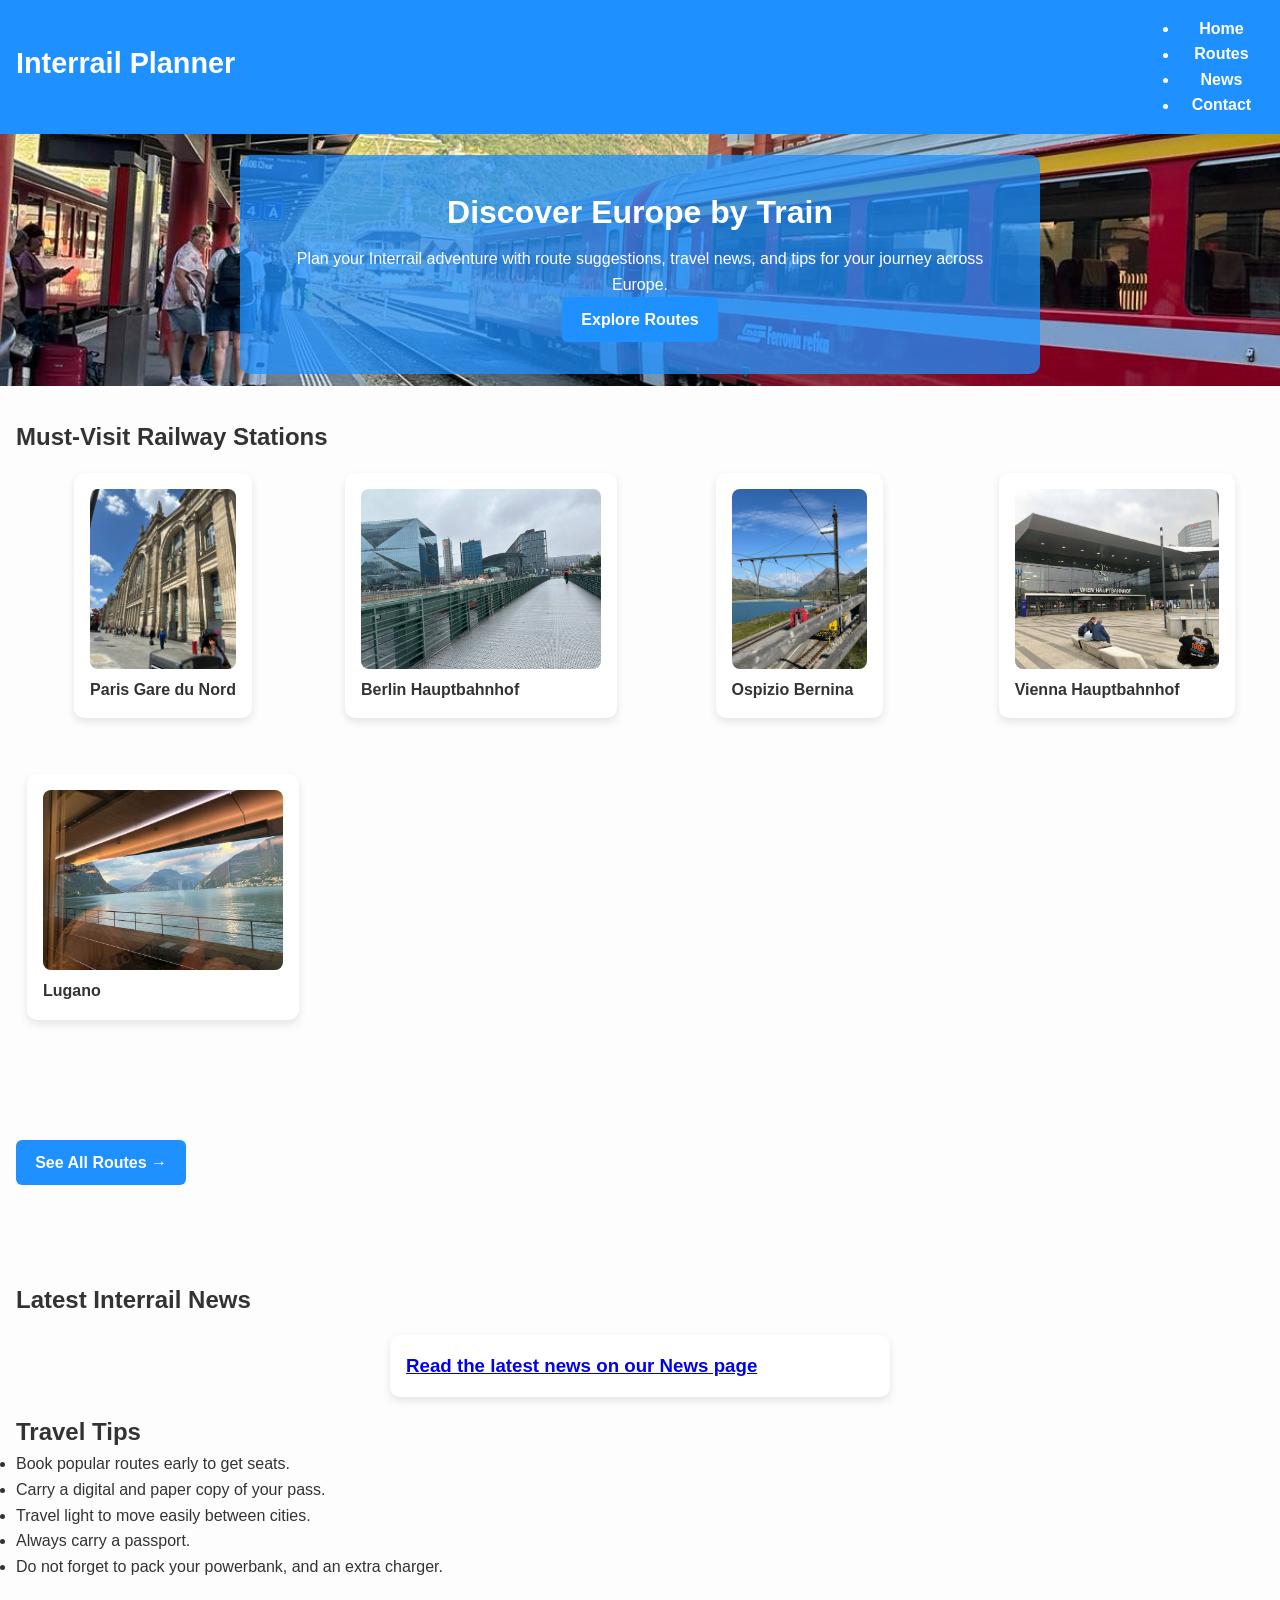
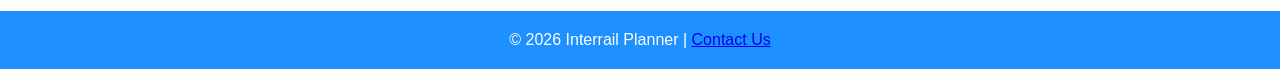
==== index.html @ d4a2d09e "m2" ====
<!DOCTYPE html>
<html lang="en">
<head>
  <meta charset="UTF-8">
  <meta name="viewport" content="width=device-width, initial-scale=1.0">
  <title>Interrail Planner - Home</title>
  <meta name="description" content="Plan your European adventure with Interrail Planner. Discover routes, news, and travel tips.">
  <link rel="icon" href="favicon.ico">
  <meta name="theme-color" content="#1e90ff">
  <link rel="stylesheet" href="css/style.css">
</head>
<body>
  <a href="#main" class="skip-link">Skip to main content</a>
  <!-- Header -->
  <header>
    <h1>Interrail Planner</h1>
    <button class="nav-toggle" aria-expanded="false" aria-controls="main-nav" aria-label="Open navigation menu">☰</button>
    <nav id="main-nav" aria-label="Main navigation">
      <ul>
        <li><a href="index.html" aria-current="page">Home</a></li>
        <li><a href="routes.html">Routes</a></li>
        <li><a href="news.html">News</a></li>
        <li><a href="contact.html">Contact</a></li>
      </ul>
    </nav>
  </header>

  <!-- Main content -->
  <main id="main">
    <!-- Hero Section -->
    <section class="hero">
      <img src="images/hero/hero_index.jpeg" alt="European train passing scenic landscape">
      <div class="hero-text">
        <h2>Discover Europe by Train</h2>
        <p>Plan your Interrail adventure with route suggestions, travel news, and tips for your journey across Europe.</p>
        <a href="routes.html" class="btn">Explore Routes</a>
      </div>
    </section>

    <!-- Must-Visit Stations Section -->
    <section class="featured-stations">
      <h2>Must-Visit Railway Stations</h2>

      <div class="station-grid">
        <article class="station-card card">
          <figure>
            <img src="images/stations/gare-du-nord.jpeg" alt="Paris Gare du Nord train hall with arched ceiling" loading="lazy">
            <figcaption><strong>Paris Gare du Nord</strong></figcaption>
          </figure>
        </article>

        <article class="station-card card">
          <figure>
            <img src="images/stations/berlin-hauptbahnhof.jpeg" alt="Berlin Hauptbahnhof modern glass facade" loading="lazy">
            <figcaption><strong>Berlin Hauptbahnhof</strong></figcaption>
          </figure>
        </article>

        <article class="station-card card">
          <figure>
            <img src="images/stations/ospizio-bernina.jpeg" alt="Ospizio Bernina mountain railway station in the Swiss Alps" loading="lazy">
            <figcaption><strong>Ospizio Bernina</strong></figcaption>
          </figure>
        </article>

        <article class="station-card card">
          <figure>
            <img src="images/stations/vienna-hauptbahnhof.jpeg" alt="Vienna Hauptbahnhof with modern glass canopy" loading="lazy">
            <figcaption><strong>Vienna Hauptbahnhof</strong></figcaption>
          </figure>
        </article>

        <article class="station-card card">
          <figure>
            <img src="images/stations/lugano.jpeg" alt="Lugano train station terraces with lake view" loading="lazy">
            <figcaption><strong>Lugano</strong></figcaption>
          </figure>
        </article>
      </div>

      <a href="routes.html" class="btn">See All Routes →</a>
    </section>

    <!-- Latest News Section -->
    <section class="latest-news">
      <h2>Latest Interrail News</h2>
      <!-- news cards moved to news.html; homepage links simply lead there -->
      <div class="card">
        <h3><a href="news.html">Read the latest news on our News page</a></h3>
      </div>
    </section>

    <!-- Quick Tips Section -->
    <section class="travel-tips">
      <h2>Travel Tips</h2>
      <ul>
        <li>Book popular routes early to get seats.</li>
        <li>Carry a digital and paper copy of your pass.</li>
        <li>Travel light to move easily between cities.</li>
        <li>Always carry a passport.</li>
        <li>Do not forget to pack your powerbank, and an extra charger.</li>
      </ul>
    </section>
  </main>

  <!-- Footer -->
  <footer>
    <p>© 2026 Interrail Planner | <a href="contact.html" class="footer-link">Contact Us</a></p>
  </footer>

  <!-- Site scripts -->
  <script src="js/news.js"></script>
</body>
</html>
---- css/style.css ----
/* ===============================
GLOBAL RESET
=============================== */

* {
  margin: 0;
  padding: 0;
  box-sizing: border-box;
}

html {
  font-family: Arial, sans-serif;
  font-size: 16px;
  scroll-behavior: smooth;
}

body {
  display: flex;
  flex-direction: column;
  min-height: 100vh;
  line-height: 1.6;
  color: #333;
  background: #fdfdfd;
}

main {
  flex: 1;
  padding: 0 1rem;
}

img {
  max-width: 100%;
  display: block;
}

/* ===============================
HEADER
=============================== */

header {
  background: #1e90ff;
  color: white;
  padding: 1rem;
  display: flex;
  flex-direction: column;
  align-items: center;
  text-align: center;
}

header h1 {
  font-size: 1.8rem;
  margin-bottom: .5rem;
  display: grid;
  gap: 1.5rem;
  grid-template-columns: 1fr;
  display: flex;
  gap: 1rem;
  flex-wrap: wrap;
  justify-content: center;
}

nav a {
  color: white;
  text-decoration: none;
  font-weight: bold;
  padding: .4rem .8rem;
  border-radius: 4px;
  transition: background .3s;
}

nav a:hover,
nav a:focus {
  background: #0f70d0;
}

/* ===============================
BURGER MENU (mobile only)
=============================== */

.burger {
  display: block;
  cursor: pointer;
  font-size: 1.5rem;
  margin-left: auto;
}

@media (min-width:768px) {
  .burger, .nav-toggle {
    display: none !important;
  }
}

/* ===============================
HERO SECTION
=============================== */

.hero {
  position: relative;
  display: grid;
  place-items: center;
  text-align: center;
  color: white;
  overflow: hidden;
  min-height: 28vh;
  margin-bottom: 1.5rem;
  width: 100vw;
  max-width: 100vw;
  margin-left: 50%;
  transform: translateX(-50%);
  padding: 0;
}

.hero img {
  position: absolute;
  inset: 0;
  width: 100%;
  height: 100%;
  object-fit: cover;
  border-radius: 0;
}

.hero-text {
  position: relative;
  background: rgba(30, 144, 255, 0.75);
  padding: 1rem 1.2rem;
  margin-top: 0.5rem;
  border-radius: 10px;
  width: 90%;
  max-width: 800px;
}

.hero h2 {
  font-size: 1.6rem;
  margin-bottom: .5rem;
}

.hero p {
  font-size: 1rem;
}

/* ===============================
CARDS
=============================== */

.card {
  background: white;
  border-radius: 10px;
  box-shadow: 0 4px 8px rgba(0,0,0,0.1);
  margin: 1rem auto;
  padding: 1rem;
  max-width: 500px;
  transition: transform .3s;
}

.card:hover {
  transform: translateY(-5px);
}

.card img {
  width: 100%;
  height: 180px;
  object-fit: cover;
  border-radius: 8px;
  margin-bottom: .5rem;
}

/* ===============================
CARD GRIDS (routes/news)
=============================== */

.card-grid {
  display: grid;
  gap: 1rem;
  grid-template-columns: 1fr; /* mobile first */
}

@media (min-width:768px) {
  .card-grid {
    grid-template-columns: repeat(2, 1fr);
  }
}

@media (min-width:1100px) {
  .card-grid {
    grid-template-columns: repeat(3, 1fr);
  }
}

/* ===============================
BUTTONS
=============================== */

.btn {
  display: inline-block;
  background: #1e90ff;
  color: white;
  padding: .6rem 1.2rem;
  border-radius: 6px;
  text-decoration: none;
  font-weight: bold;
}

.btn:hover,
.btn:focus {
  background: #0f70d0;
}

/* ===============================
MUST VISIT STATIONS
=============================== */

.featured-stations {
  margin-top: 2rem;
}

.featured-stations .btn {
  margin-top: 2.5rem;
  margin-bottom: 4rem;
}

.latest-news {
  margin-top: 2rem;
}

.station-grid {
  display: grid;
  gap: 1.5rem;
  grid-template-columns: 1fr;
  margin-bottom: 4rem;
}

.station-card {
  background: white;
  border-radius: 10px;
  box-shadow: 0 4px 8px rgba(0,0,0,0.1);
  overflow: hidden;
  transition: transform .3s, box-shadow .3s;
}

.station-card:hover {
  transform: translateY(-5px);
  box-shadow: 0 10px 20px rgba(0,0,0,0.15);
}

.station-card img {
  width: 100%;
  height: 180px;
  object-fit: cover;
}

.station-card h3 {
  padding: .8rem .8rem .2rem .8rem;
}

.station-card p {
  padding: 0 .8rem 1rem .8rem;
}

@media (min-width:768px) {
  .station-grid {
    grid-template-columns: repeat(2, 1fr);
  }
}

@media (min-width:1100px) {
  .station-grid {
    grid-template-columns: repeat(4, 1fr);
  }
}

/* ===============================
FORMS
=============================== */

form.card {
  display: flex;
  flex-direction: column;
  gap: .75rem;
}

input,
textarea {
  padding: .5rem;
  border: 1px solid #ccc;
  border-radius: 4px;
}

input:focus,
textarea:focus {
  outline: 2px solid #1e90ff;
}

/* ===============================
FOOTER
=============================== */

footer {
  background: #1e90ff;
  color: white;
  text-align: center;
  padding: 1rem;
  margin-top: 2rem;
}

/* ===============================
ACCESSIBILITY
=============================== */

.skip-link {
  position: absolute;
  left: -999px;
  top: 0;
  background: #1e90ff;
  color: white;
  padding: .5rem 1rem;
}

.skip-link:focus {
  left: 0;
}

/* ===============================
RESPONSIVE (mobile first)
=============================== */

@media (min-width:600px) {
  header {
    flex-direction: row;
    justify-content: space-between;
  }

  .hero-text {
    padding: 2rem;
  }

  .hero h2 {
    font-size: 2rem;
  }
}
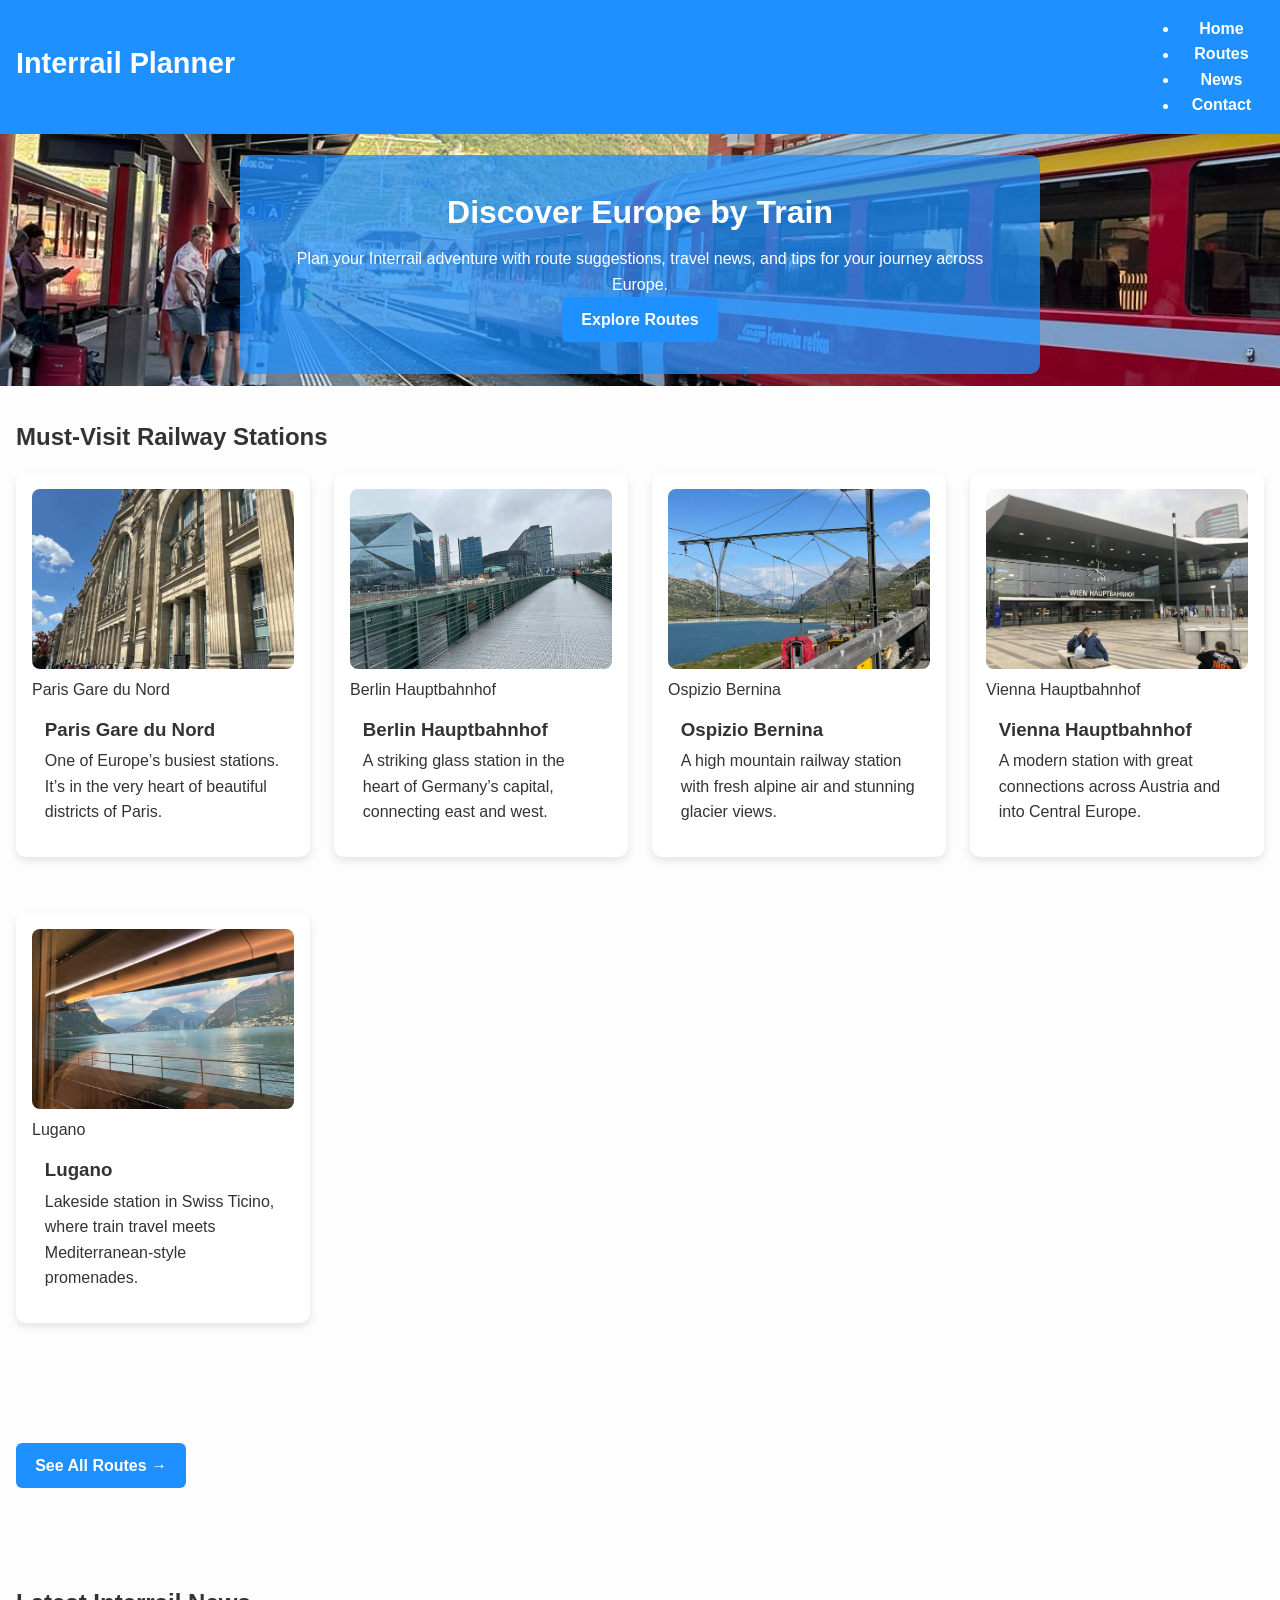
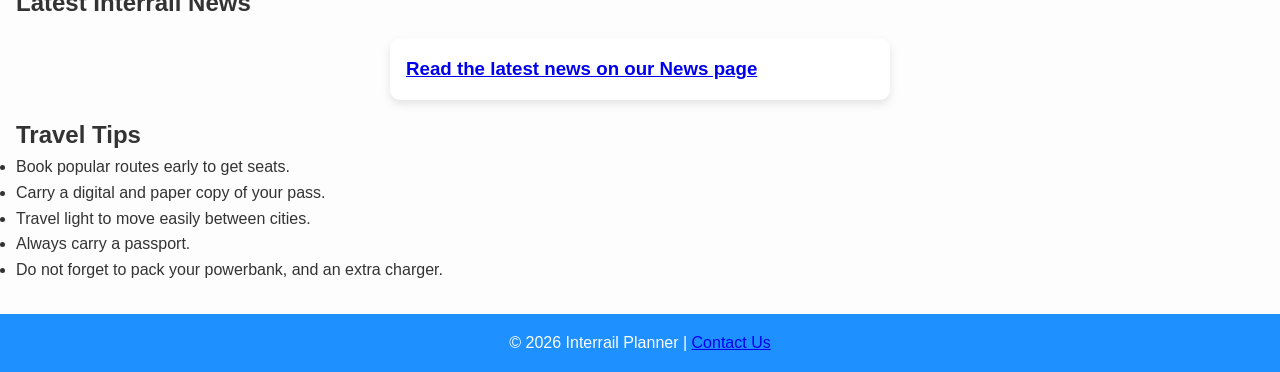
==== commit ee827bcf: "m" ====
--- a/index.html
+++ b/index.html
@@ -45,36 +45,46 @@
         <article class="station-card card">
           <figure>
             <img src="images/stations/gare-du-nord.jpeg" alt="Paris Gare du Nord train hall with arched ceiling" loading="lazy">
-            <figcaption><strong>Paris Gare du Nord</strong></figcaption>
+            <figcaption>Paris Gare du Nord</figcaption>
           </figure>
+          <h3>Paris Gare du Nord</h3>
+          <p>One of Europe’s busiest stations. It’s in the very heart of beautiful districts of Paris.</p>
         </article>
 
         <article class="station-card card">
           <figure>
             <img src="images/stations/berlin-hauptbahnhof.jpeg" alt="Berlin Hauptbahnhof modern glass facade" loading="lazy">
-            <figcaption><strong>Berlin Hauptbahnhof</strong></figcaption>
+            <figcaption>Berlin Hauptbahnhof</figcaption>
           </figure>
+          <h3>Berlin Hauptbahnhof</h3>
+          <p>A striking glass station in the heart of Germany’s capital, connecting east and west.</p>
         </article>
 
         <article class="station-card card">
           <figure>
             <img src="images/stations/ospizio-bernina.jpeg" alt="Ospizio Bernina mountain railway station in the Swiss Alps" loading="lazy">
-            <figcaption><strong>Ospizio Bernina</strong></figcaption>
+            <figcaption>Ospizio Bernina</figcaption>
           </figure>
+          <h3>Ospizio Bernina</h3>
+          <p>A high mountain railway station with fresh alpine air and stunning glacier views.</p>
         </article>
 
         <article class="station-card card">
           <figure>
             <img src="images/stations/vienna-hauptbahnhof.jpeg" alt="Vienna Hauptbahnhof with modern glass canopy" loading="lazy">
-            <figcaption><strong>Vienna Hauptbahnhof</strong></figcaption>
+            <figcaption>Vienna Hauptbahnhof</figcaption>
           </figure>
+          <h3>Vienna Hauptbahnhof</h3>
+          <p>A modern station with great connections across Austria and into Central Europe.</p>
         </article>
 
         <article class="station-card card">
           <figure>
             <img src="images/stations/lugano.jpeg" alt="Lugano train station terraces with lake view" loading="lazy">
-            <figcaption><strong>Lugano</strong></figcaption>
+            <figcaption>Lugano</figcaption>
           </figure>
+          <h3>Lugano</h3>
+          <p>Lakeside station in Swiss Ticino, where train travel meets Mediterranean-style promenades.</p>
         </article>
       </div>
 
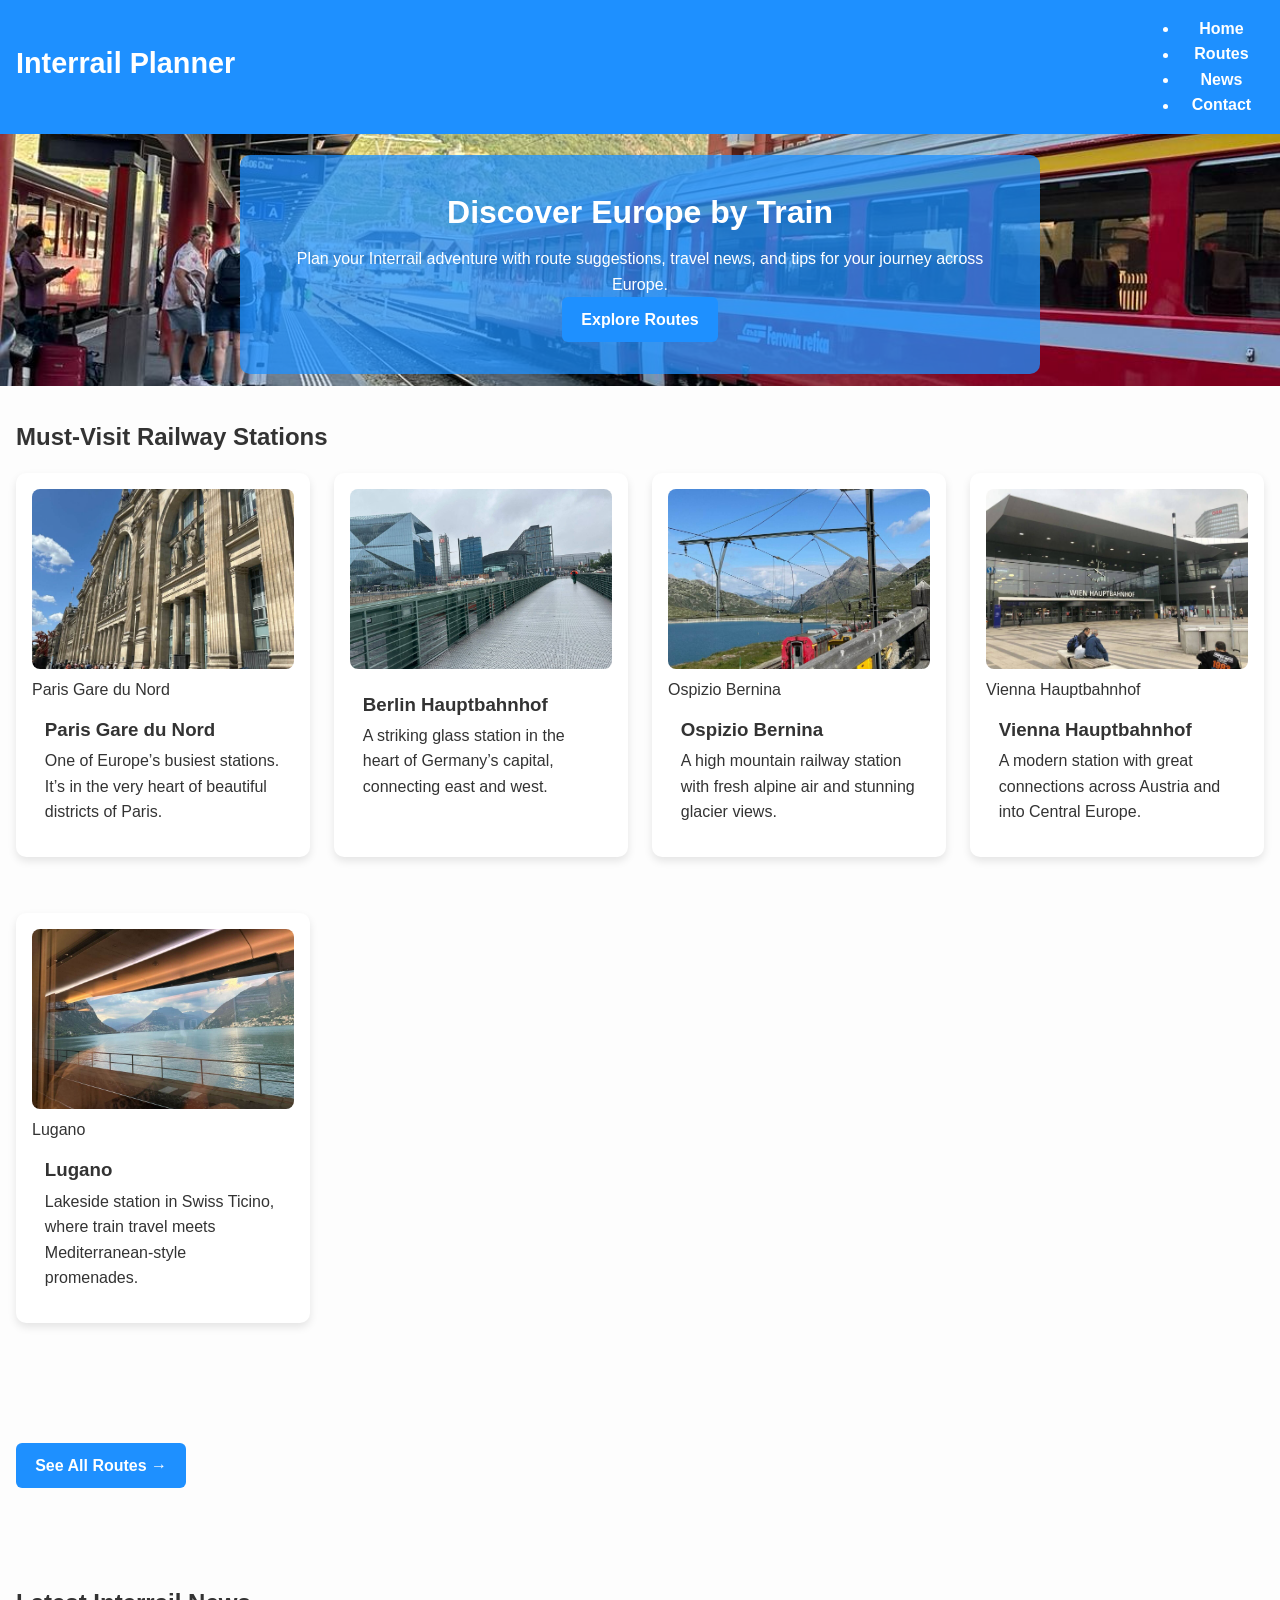
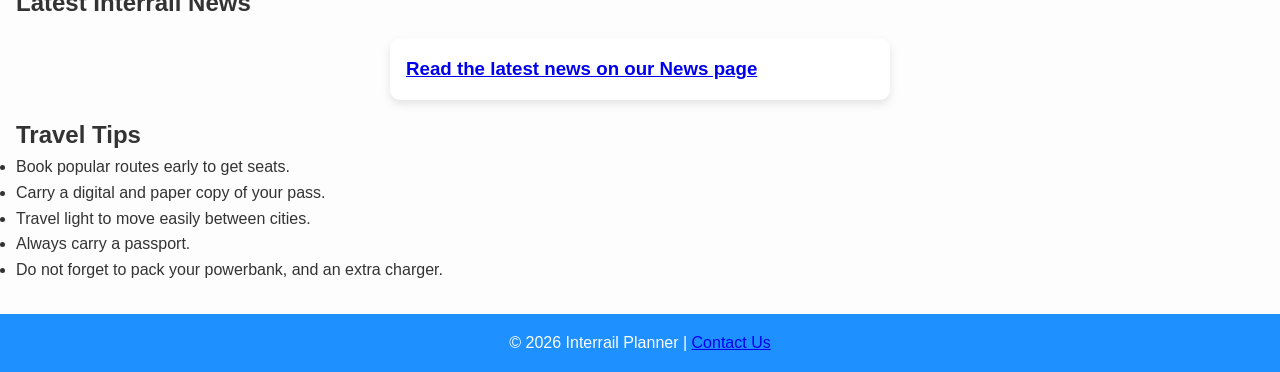
==== commit e97ade08: "m" ====
--- a/index.html
+++ b/index.html
@@ -54,7 +54,7 @@
         <article class="station-card card">
           <figure>
             <img src="images/stations/berlin-hauptbahnhof.jpeg" alt="Berlin Hauptbahnhof modern glass facade" loading="lazy">
-            <figcaption>Berlin Hauptbahnhof</figcaption>
+            
           </figure>
           <h3>Berlin Hauptbahnhof</h3>
           <p>A striking glass station in the heart of Germany’s capital, connecting east and west.</p>
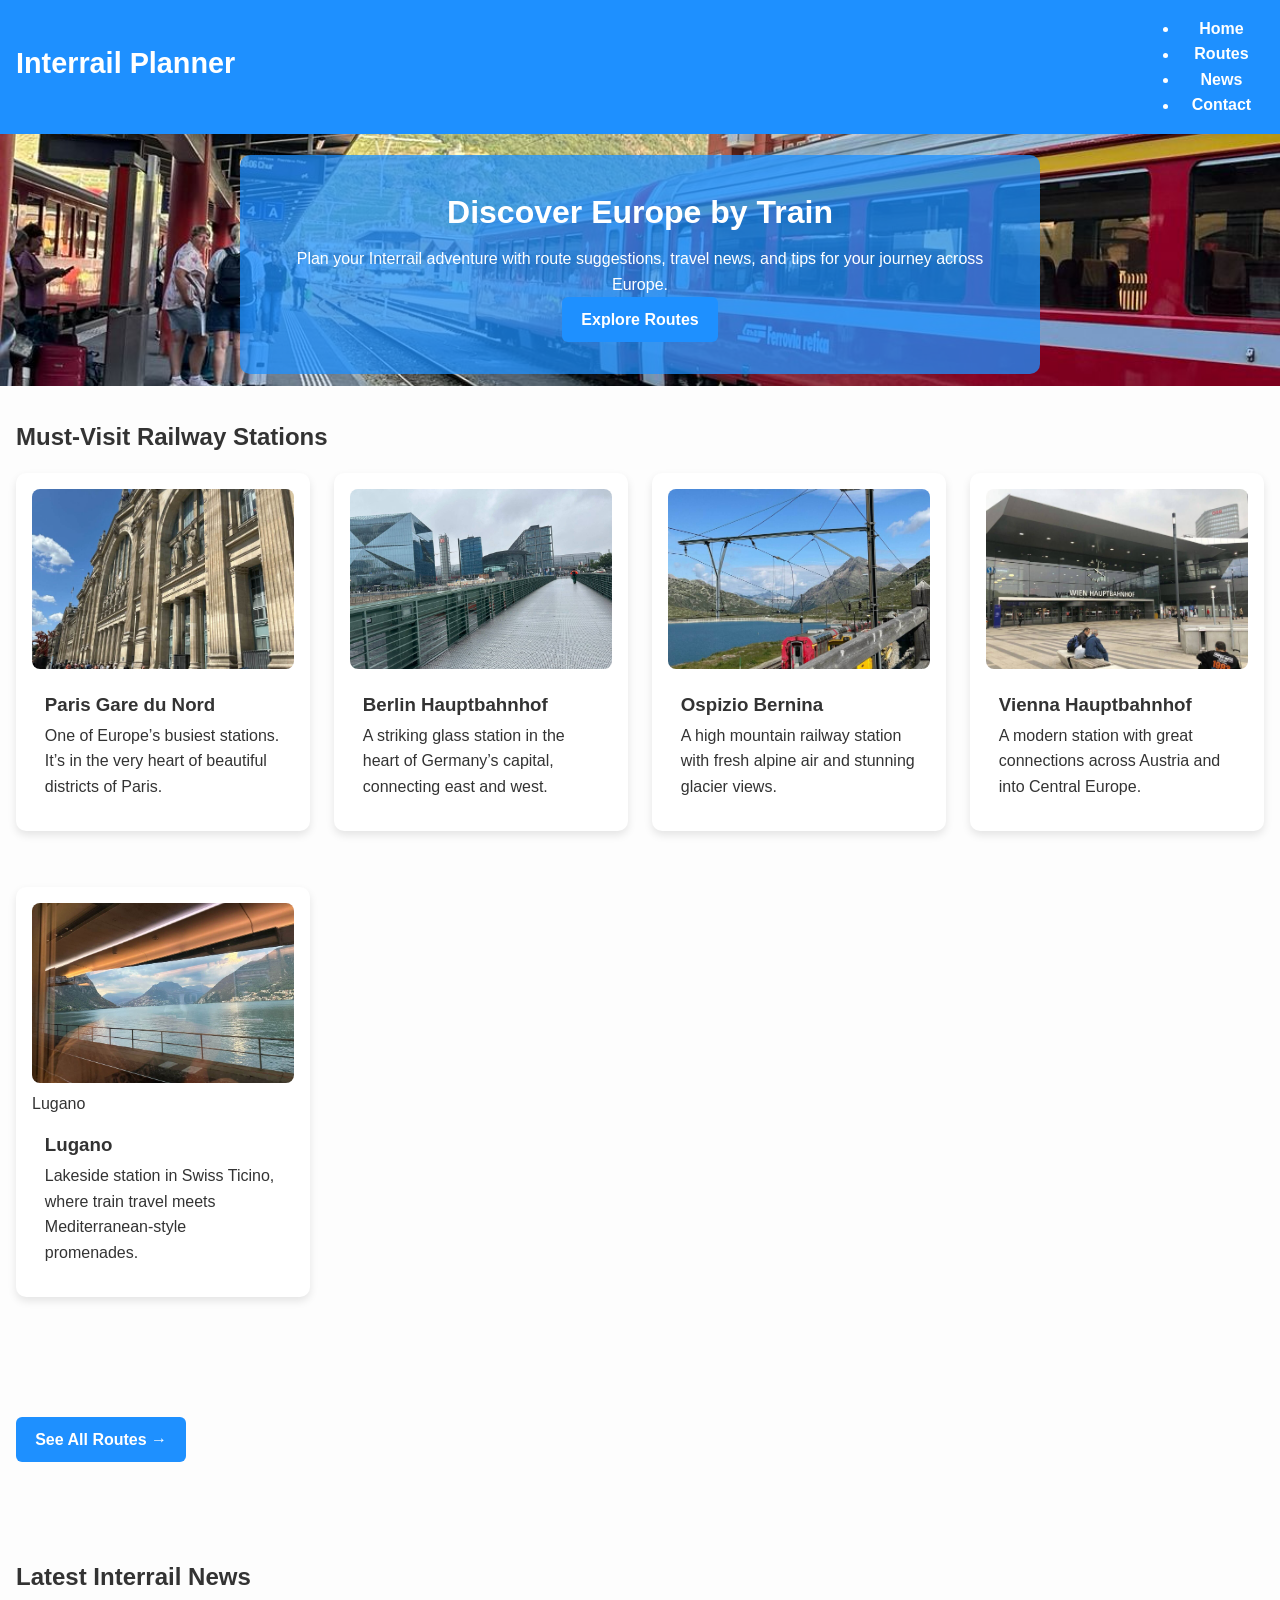
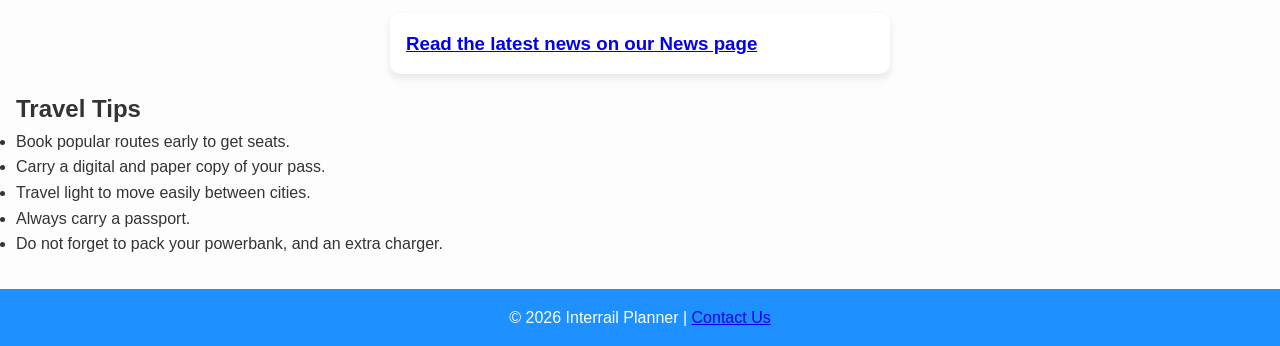
==== commit 35c91bda: "removed figcaption" ====
--- a/index.html
+++ b/index.html
@@ -45,7 +45,7 @@
         <article class="station-card card">
           <figure>
             <img src="images/stations/gare-du-nord.jpeg" alt="Paris Gare du Nord train hall with arched ceiling" loading="lazy">
-            <figcaption>Paris Gare du Nord</figcaption>
+            
           </figure>
           <h3>Paris Gare du Nord</h3>
           <p>One of Europe’s busiest stations. It’s in the very heart of beautiful districts of Paris.</p>
@@ -63,7 +63,7 @@
         <article class="station-card card">
           <figure>
             <img src="images/stations/ospizio-bernina.jpeg" alt="Ospizio Bernina mountain railway station in the Swiss Alps" loading="lazy">
-            <figcaption>Ospizio Bernina</figcaption>
+            
           </figure>
           <h3>Ospizio Bernina</h3>
           <p>A high mountain railway station with fresh alpine air and stunning glacier views.</p>
@@ -72,7 +72,7 @@
         <article class="station-card card">
           <figure>
             <img src="images/stations/vienna-hauptbahnhof.jpeg" alt="Vienna Hauptbahnhof with modern glass canopy" loading="lazy">
-            <figcaption>Vienna Hauptbahnhof</figcaption>
+            
           </figure>
           <h3>Vienna Hauptbahnhof</h3>
           <p>A modern station with great connections across Austria and into Central Europe.</p>
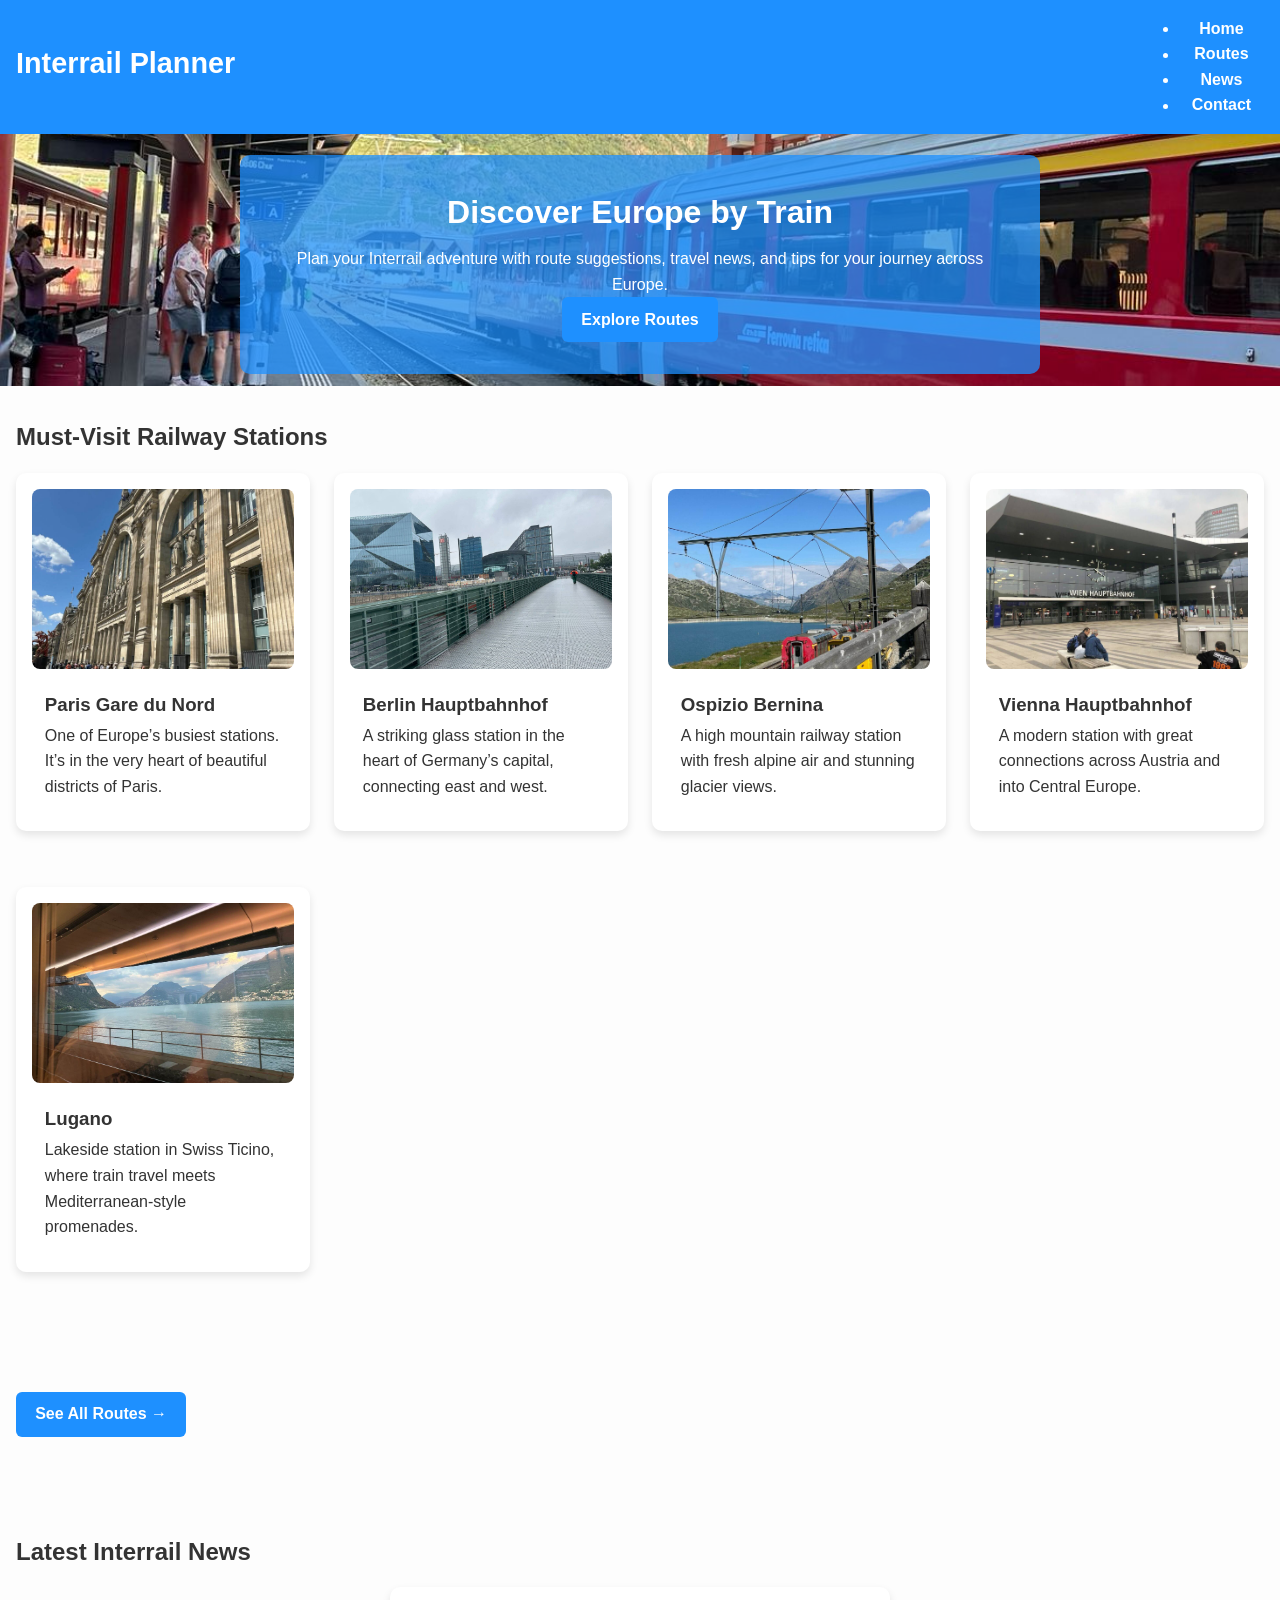
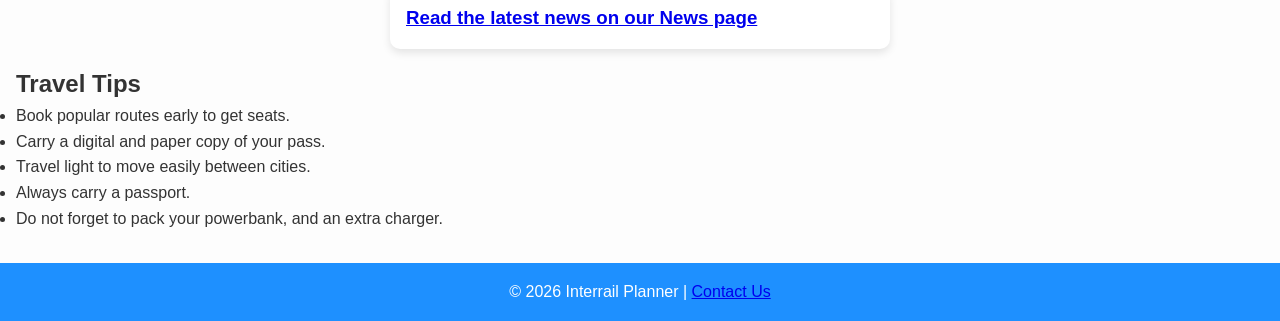
==== commit 40f68bc9: "m2" ====
--- a/index.html
+++ b/index.html
@@ -81,7 +81,7 @@
         <article class="station-card card">
           <figure>
             <img src="images/stations/lugano.jpeg" alt="Lugano train station terraces with lake view" loading="lazy">
-            <figcaption>Lugano</figcaption>
+            
           </figure>
           <h3>Lugano</h3>
           <p>Lakeside station in Swiss Ticino, where train travel meets Mediterranean-style promenades.</p>
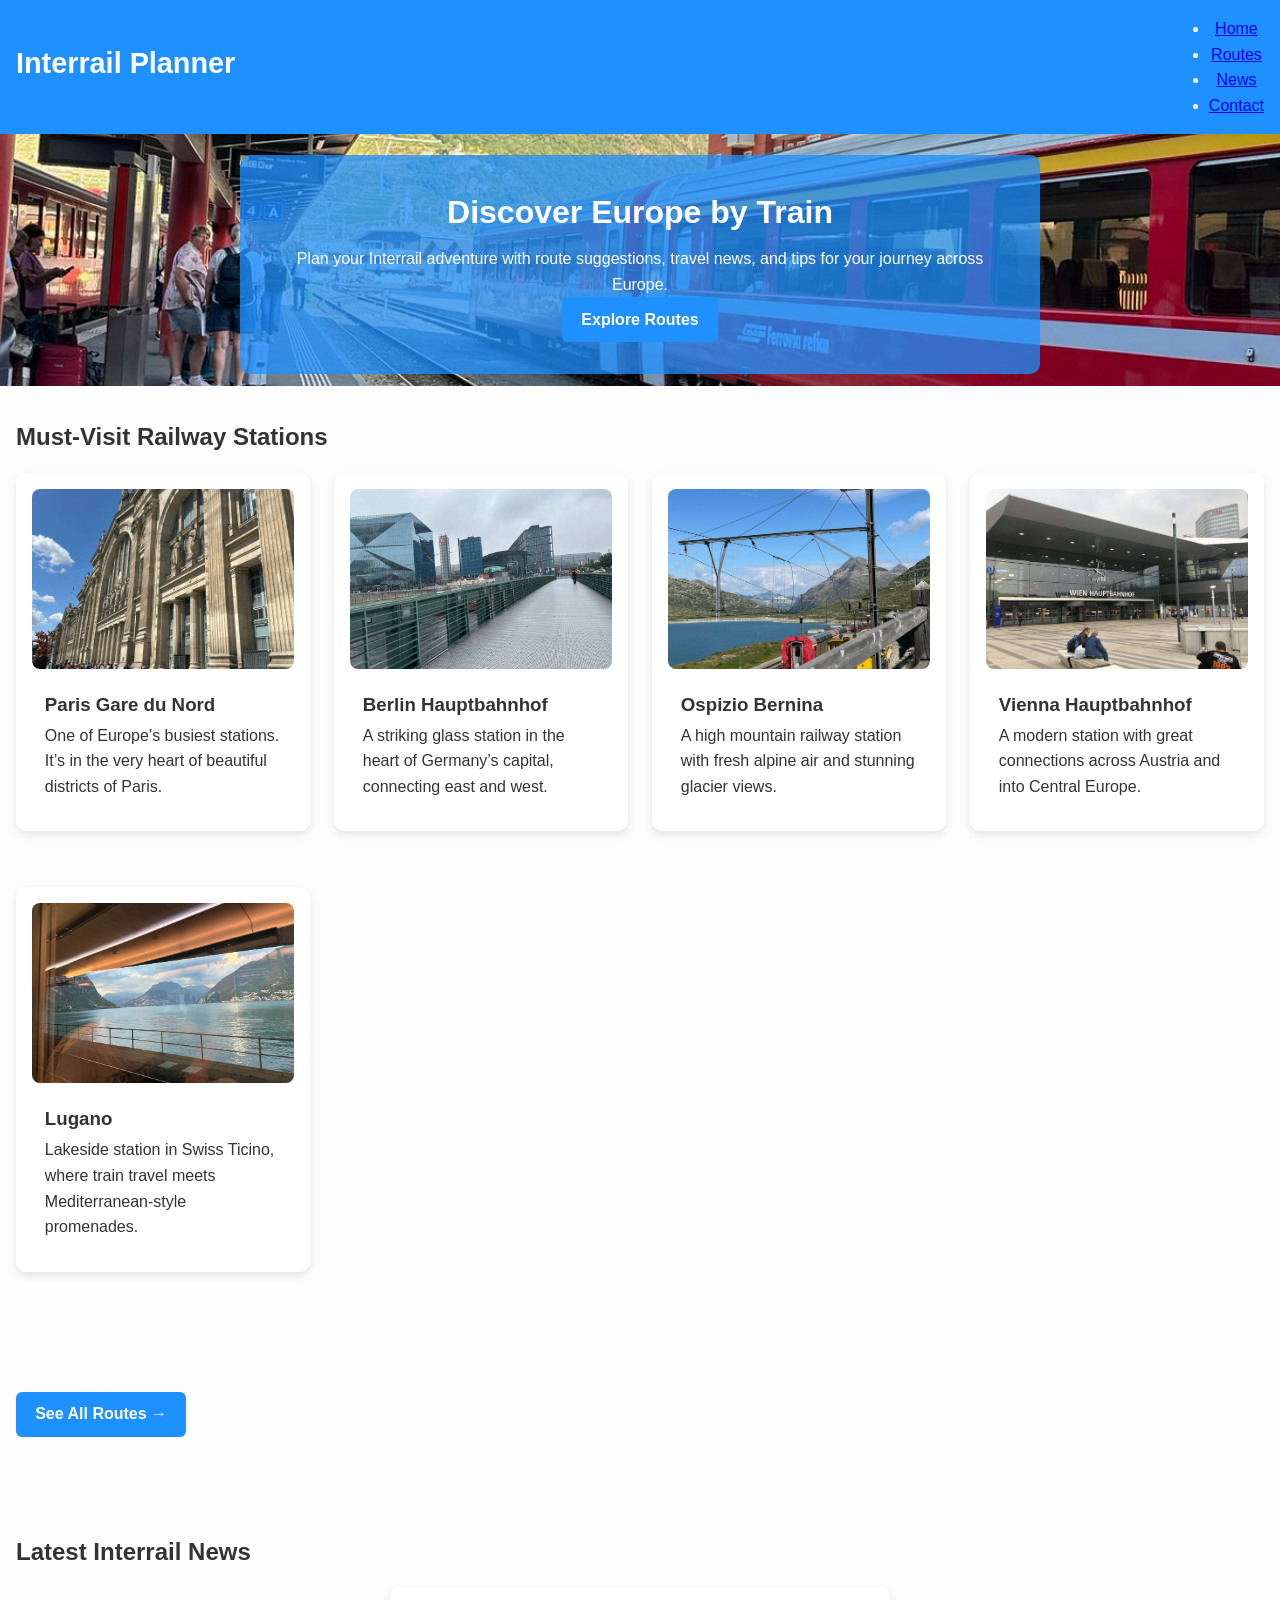
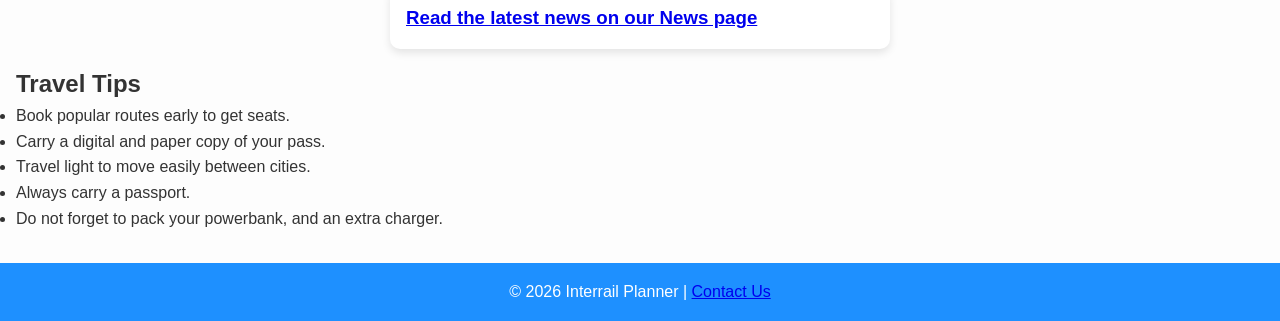
==== commit 14124cda: "-" ====
--- a/index.html
+++ b/index.html
@@ -15,6 +15,7 @@
   <header>
     <h1>Interrail Planner</h1>
     <button class="nav-toggle" aria-expanded="false" aria-controls="main-nav" aria-label="Open navigation menu">☰</button>
+      <!-- nav-toggle button remains as is -->
     <nav id="main-nav" aria-label="Main navigation">
       <ul>
         <li><a href="index.html" aria-current="page">Home</a></li>
--- a/css/style.css
+++ b/css/style.css
@@ -45,6 +45,22 @@
   flex-direction: column;
   align-items: center;
   text-align: center;
+  position: relative;
+}
+  display: block;
+  background: none;
+  border: none;
+  color: white;
+  font-size: 2rem;
+  cursor: pointer;
+  margin: 0.5rem 0 0.5rem auto;
+  z-index: 20;
+}
+
+@media (min-width: 768px) {
+  .nav-toggle {
+    display: none !important;
+  }
 }
 
 header h1 {
@@ -59,6 +75,24 @@
   justify-content: center;
 }
 
+@media (max-width: 767px) {
+  nav#main-nav {
+    display: none;
+    flex-direction: column;
+    background: #1e90ff;
+    position: absolute;
+    top: 100%;
+    left: 0;
+    width: 100%;
+    z-index: 10;
+    padding-bottom: 1rem;
+  }
+  nav#main-nav.open {
+    display: flex;
+  }
+}
+}
+
 nav a {
   color: white;
   text-decoration: none;
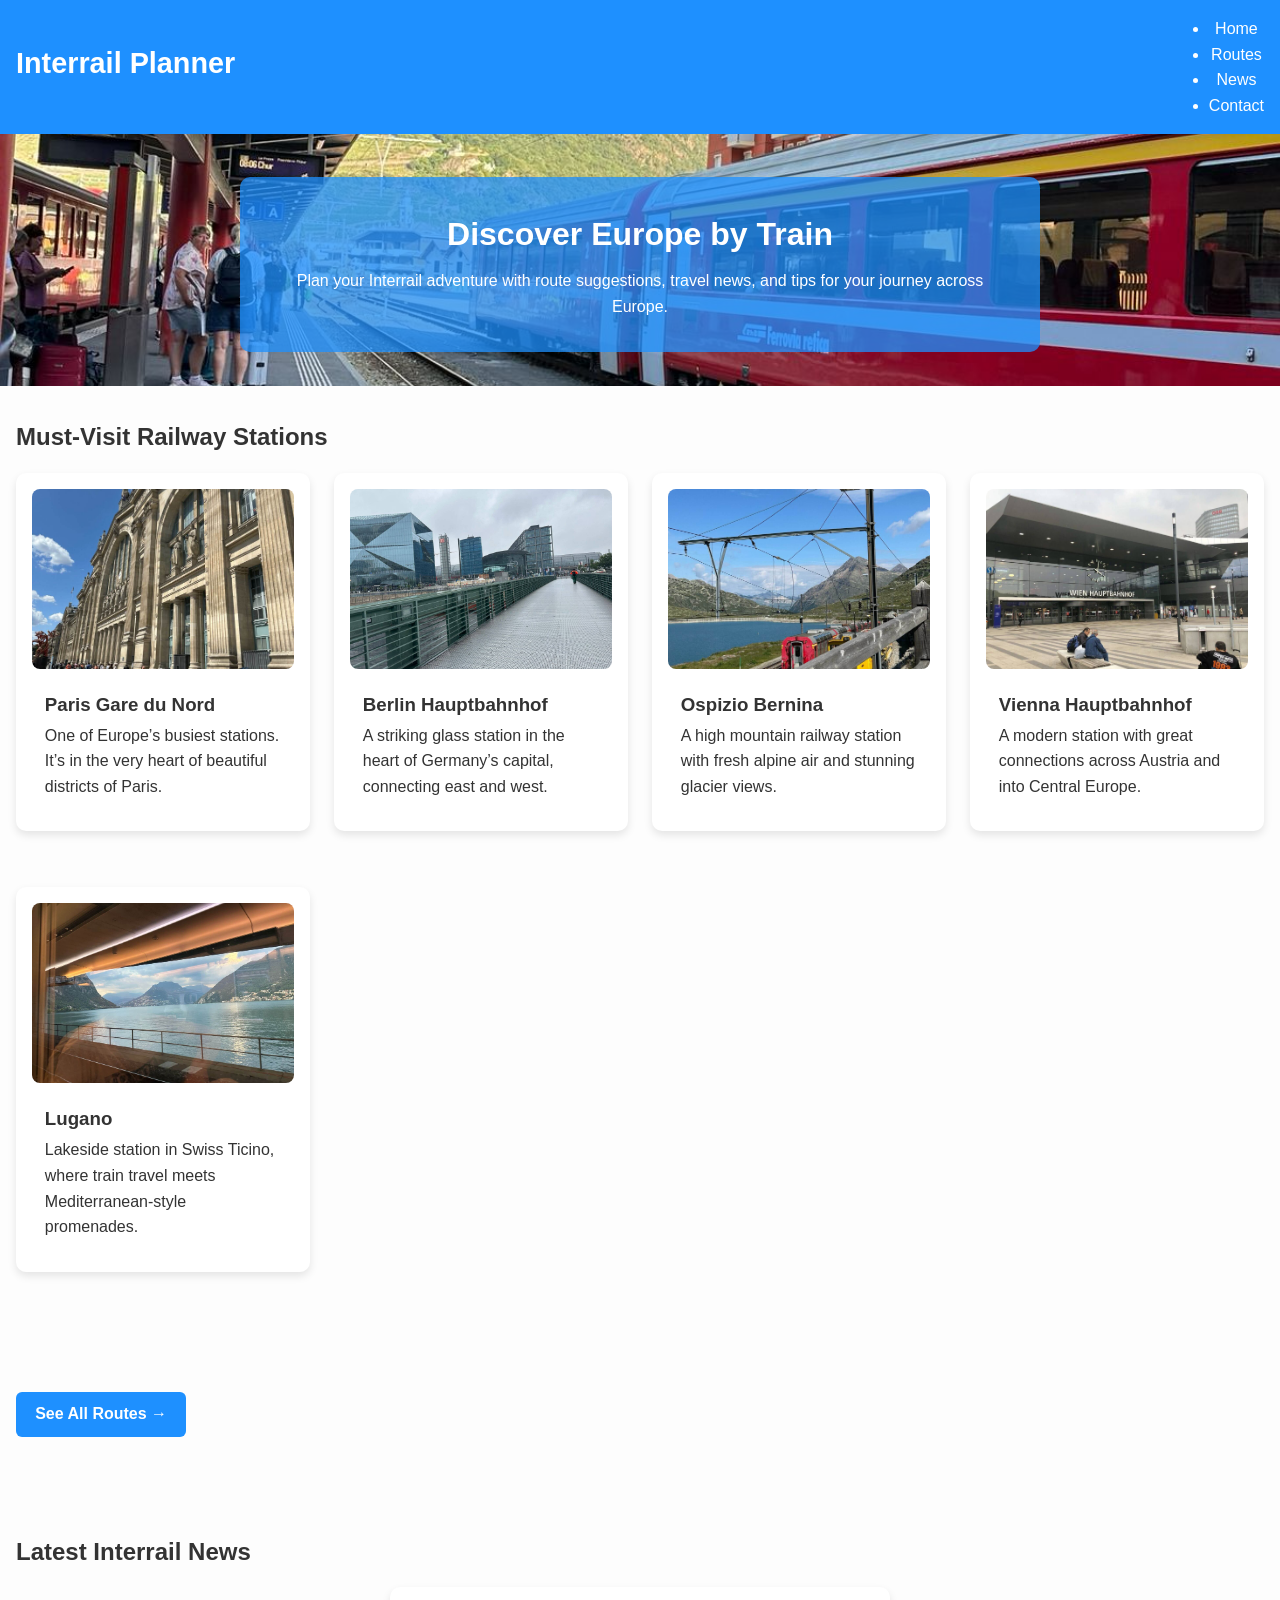
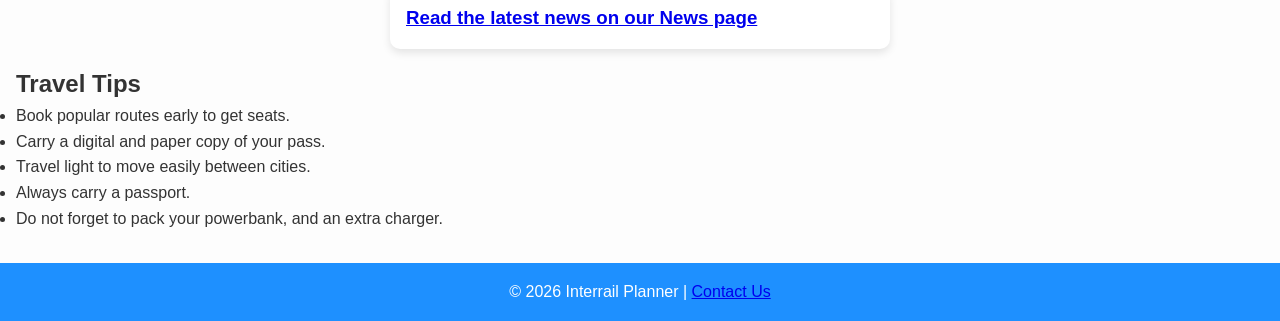
==== commit 5515d02b: "m" ====
--- a/index.html
+++ b/index.html
@@ -34,7 +34,6 @@
       <div class="hero-text">
         <h2>Discover Europe by Train</h2>
         <p>Plan your Interrail adventure with route suggestions, travel news, and tips for your journey across Europe.</p>
-        <a href="routes.html" class="btn">Explore Routes</a>
       </div>
     </section>
 
--- a/css/style.css
+++ b/css/style.css
@@ -7,6 +7,7 @@
   padding: 0;
   box-sizing: border-box;
 }
+
 
 html {
   font-family: Arial, sans-serif;
@@ -47,21 +48,13 @@
   text-align: center;
   position: relative;
 }
-  display: block;
-  background: none;
-  border: none;
-  color: white;
-  font-size: 2rem;
-  cursor: pointer;
-  margin: 0.5rem 0 0.5rem auto;
-  z-index: 20;
-}
 
 @media (min-width: 768px) {
   .nav-toggle {
     display: none !important;
   }
 }
+
 
 header h1 {
   font-size: 1.8rem;
@@ -91,31 +84,43 @@
     display: flex;
   }
 }
-}
+
 
 nav a {
-  color: white;
+  color: white !important;
+  text-decoration: none !important;
+}
+nav a:visited,
+nav a:hover,
+nav a:active,
+nav a:focus {
+  color: white !important;
+  text-decoration: underline;
   text-decoration: none;
   font-weight: bold;
   padding: .4rem .8rem;
   border-radius: 4px;
   transition: background .3s;
 }
-
 nav a:hover,
 nav a:focus {
   background: #0f70d0;
 }
 
+
 /* ===============================
 BURGER MENU (mobile only)
 =============================== */
 
-.burger {
+.nav-toggle {
   display: block;
+  background: none;
+  border: none;
+  color: white;
+  font-size: 2rem;
   cursor: pointer;
-  font-size: 1.5rem;
-  margin-left: auto;
+  margin: 0.5rem 0 0.5rem auto;
+  z-index: 20;
 }
 
 @media (min-width:768px) {
@@ -123,6 +128,7 @@
     display: none !important;
   }
 }
+
 
 /* ===============================
 HERO SECTION
@@ -172,6 +178,7 @@
   font-size: 1rem;
 }
 
+
 /* ===============================
 CARDS
 =============================== */
@@ -198,6 +205,7 @@
   margin-bottom: .5rem;
 }
 
+
 /* ===============================
 CARD GRIDS (routes/news)
 =============================== */
@@ -220,6 +228,7 @@
   }
 }
 
+
 /* ===============================
 BUTTONS
 =============================== */
@@ -238,6 +247,7 @@
 .btn:focus {
   background: #0f70d0;
 }
+
 
 /* ===============================
 MUST VISIT STATIONS
@@ -302,6 +312,7 @@
   }
 }
 
+
 /* ===============================
 FORMS
 =============================== */
@@ -324,6 +335,7 @@
   outline: 2px solid #1e90ff;
 }
 
+
 /* ===============================
 FOOTER
 =============================== */
@@ -335,6 +347,7 @@
   padding: 1rem;
   margin-top: 2rem;
 }
+
 
 /* ===============================
 ACCESSIBILITY
@@ -353,6 +366,7 @@
   left: 0;
 }
 
+
 /* ===============================
 RESPONSIVE (mobile first)
 =============================== */
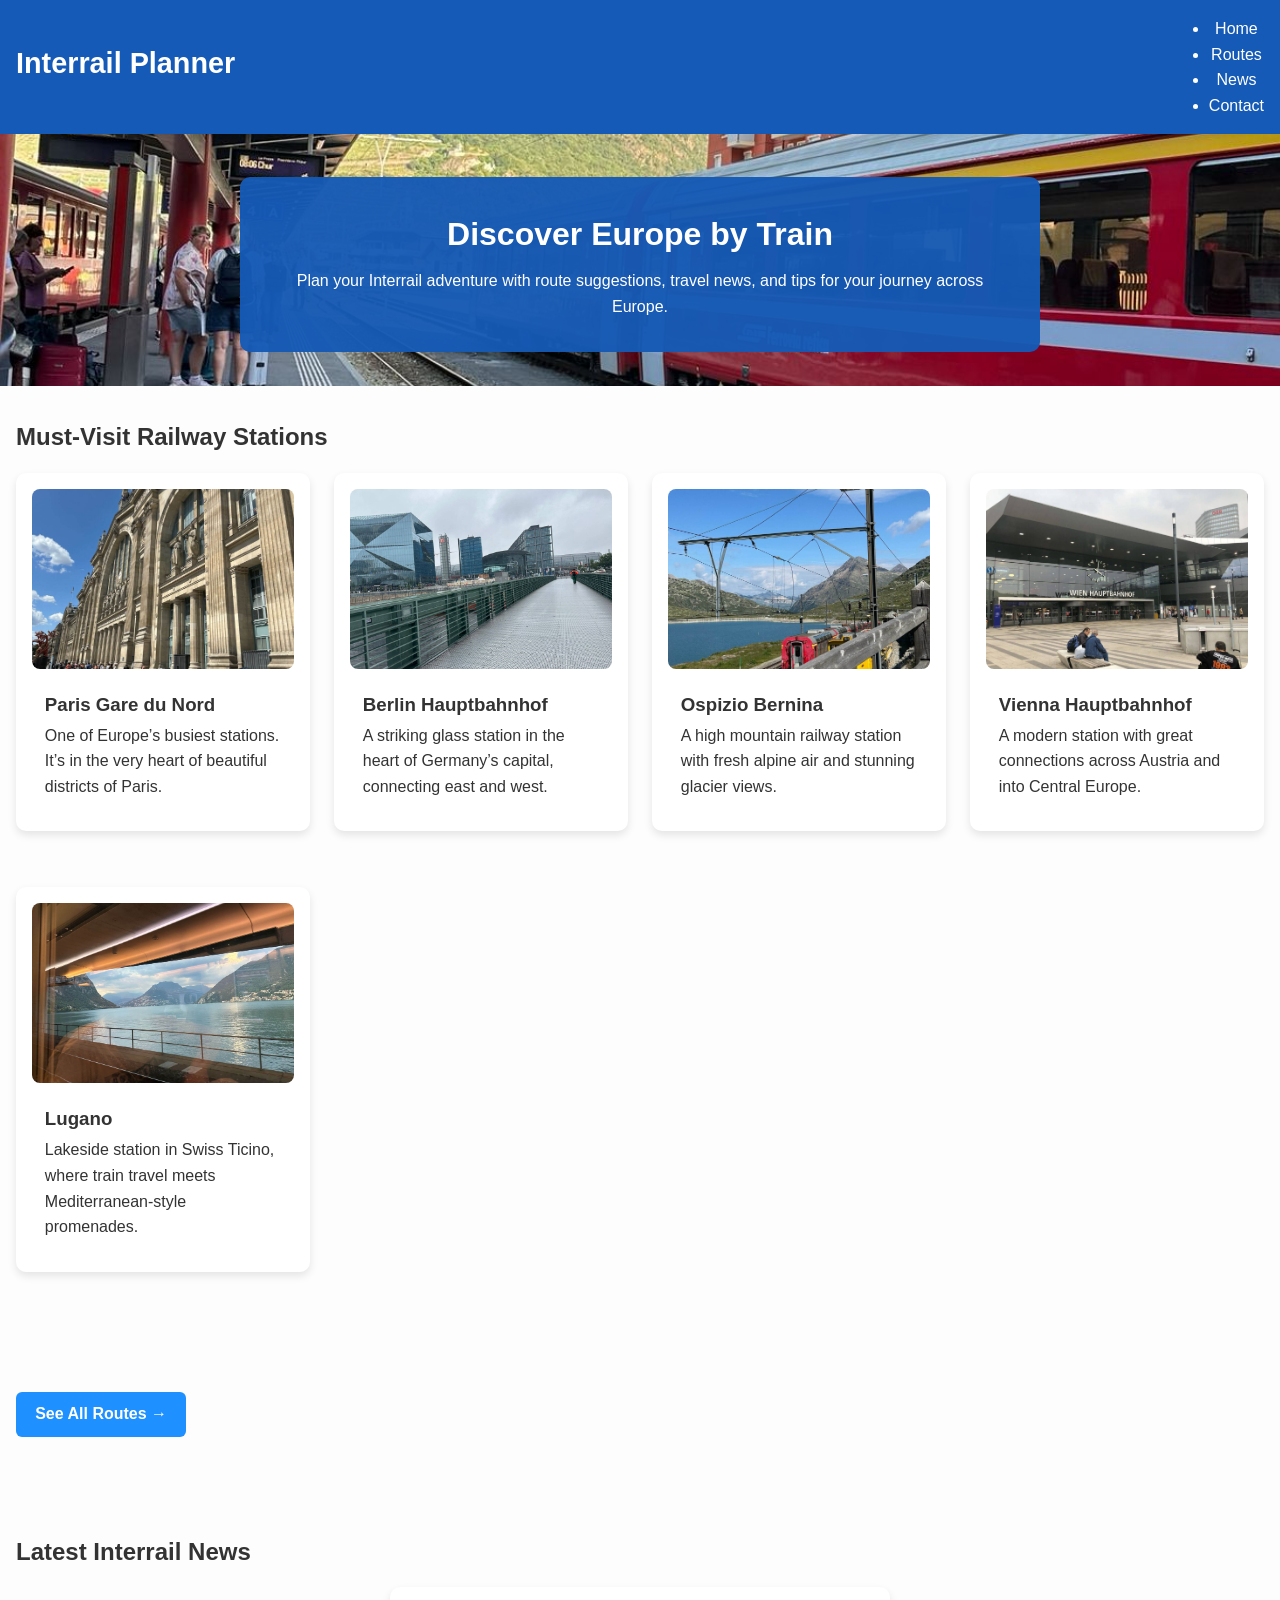
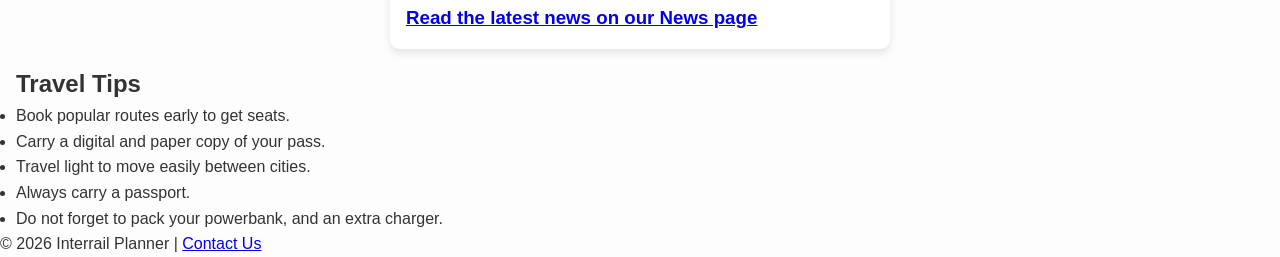
==== commit 66b64947: "m" ====
--- a/index.html
+++ b/index.html
@@ -10,7 +10,6 @@
   <link rel="stylesheet" href="css/style.css">
 </head>
 <body>
-  <a href="#main" class="skip-link">Skip to main content</a>
   <!-- Header -->
   <header>
     <h1>Interrail Planner</h1>
--- a/css/style.css
+++ b/css/style.css
@@ -39,7 +39,7 @@
 =============================== */
 
 header {
-  background: #1e90ff;
+  background: #155ab6;
   color: white;
   padding: 1rem;
   display: flex;
@@ -72,7 +72,7 @@
   nav#main-nav {
     display: none;
     flex-direction: column;
-    background: #1e90ff;
+    background: #155ab6;
     position: absolute;
     top: 100%;
     left: 0;
@@ -161,7 +161,7 @@
 
 .hero-text {
   position: relative;
-  background: rgba(30, 144, 255, 0.75);
+  background: rgba(21, 90, 182, 0.92);
   padding: 1rem 1.2rem;
   margin-top: 0.5rem;
   border-radius: 10px;
@@ -340,8 +340,7 @@
 FOOTER
 =============================== */
 
-footer {
-  background: #1e90ff;
+  background: #155ab6;
   color: white;
   text-align: center;
   padding: 1rem;
@@ -353,11 +352,10 @@
 ACCESSIBILITY
 =============================== */
 
-.skip-link {
   position: absolute;
   left: -999px;
   top: 0;
-  background: #1e90ff;
+  background: #155ab6;
   color: white;
   padding: .5rem 1rem;
 }
@@ -379,6 +377,7 @@
 
   .hero-text {
     padding: 2rem;
+    background: rgba(21, 90, 182, 0.96);
   }
 
   .hero h2 {
